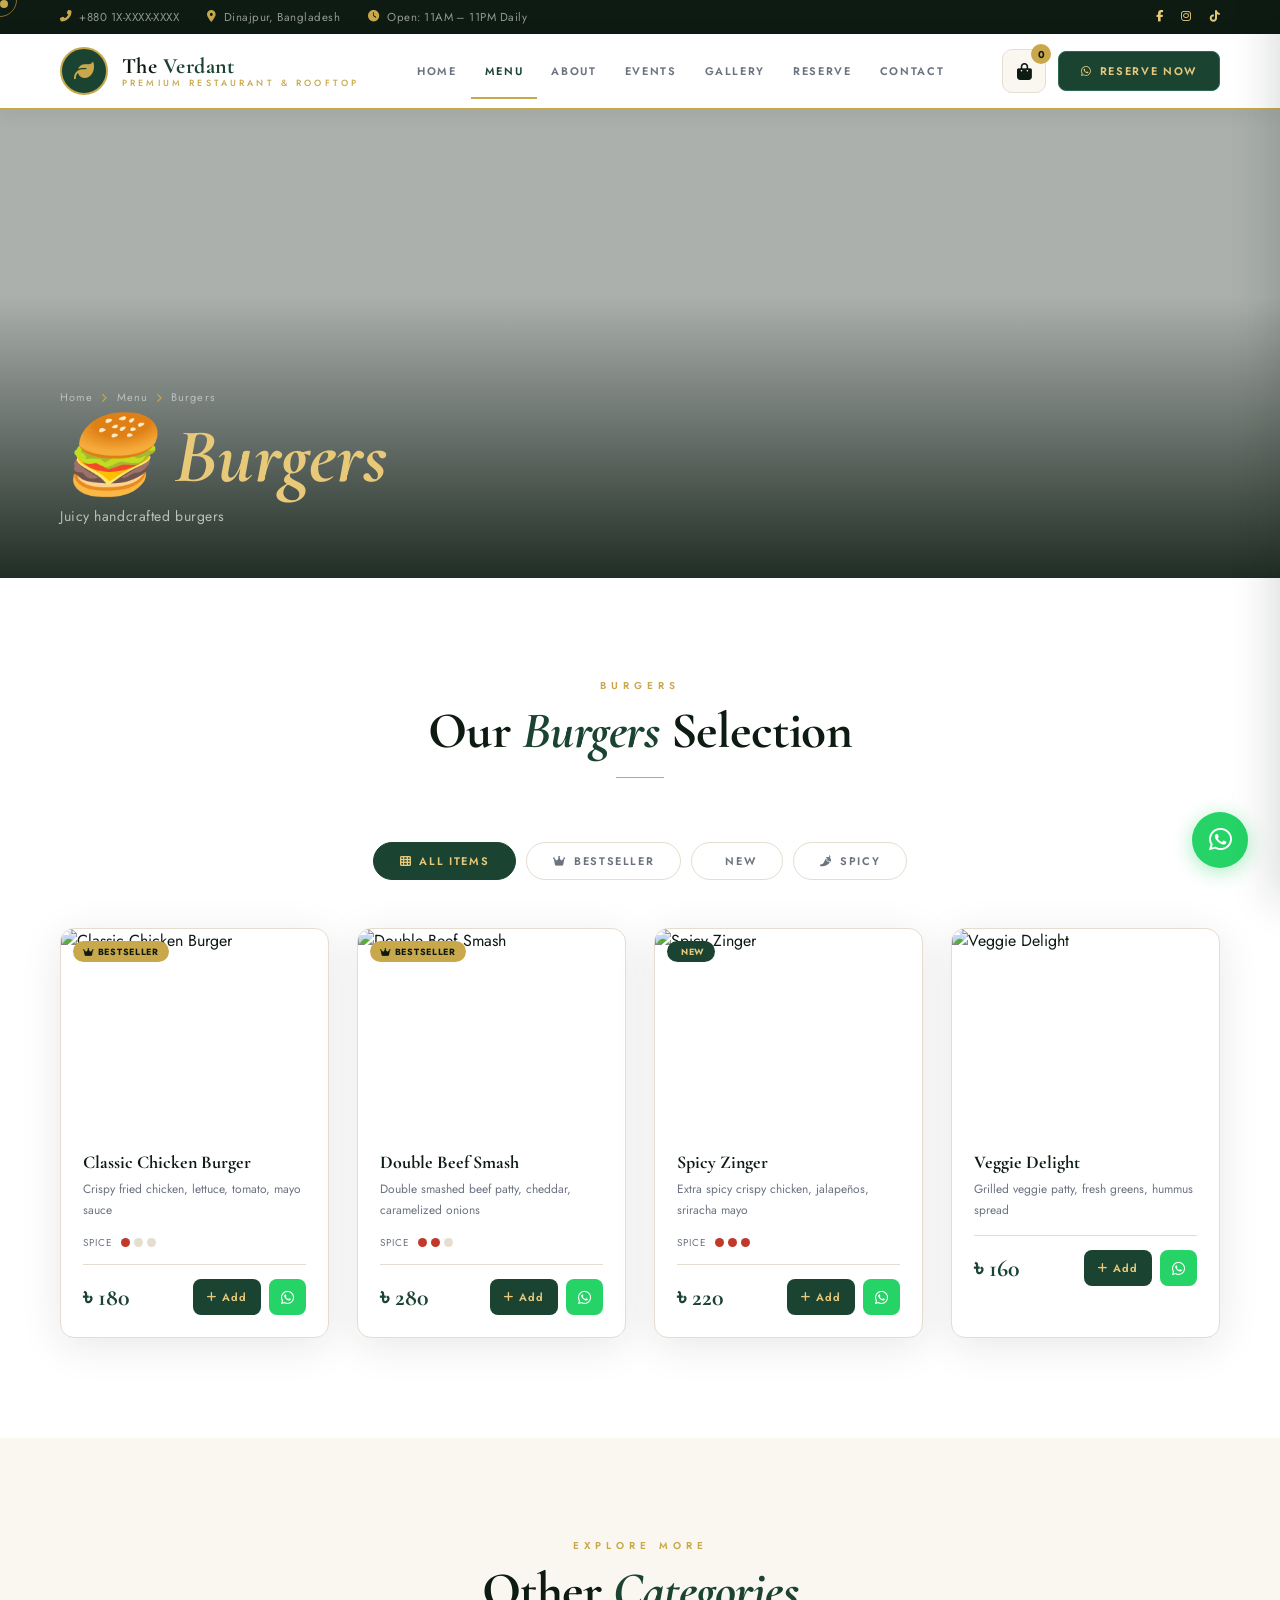
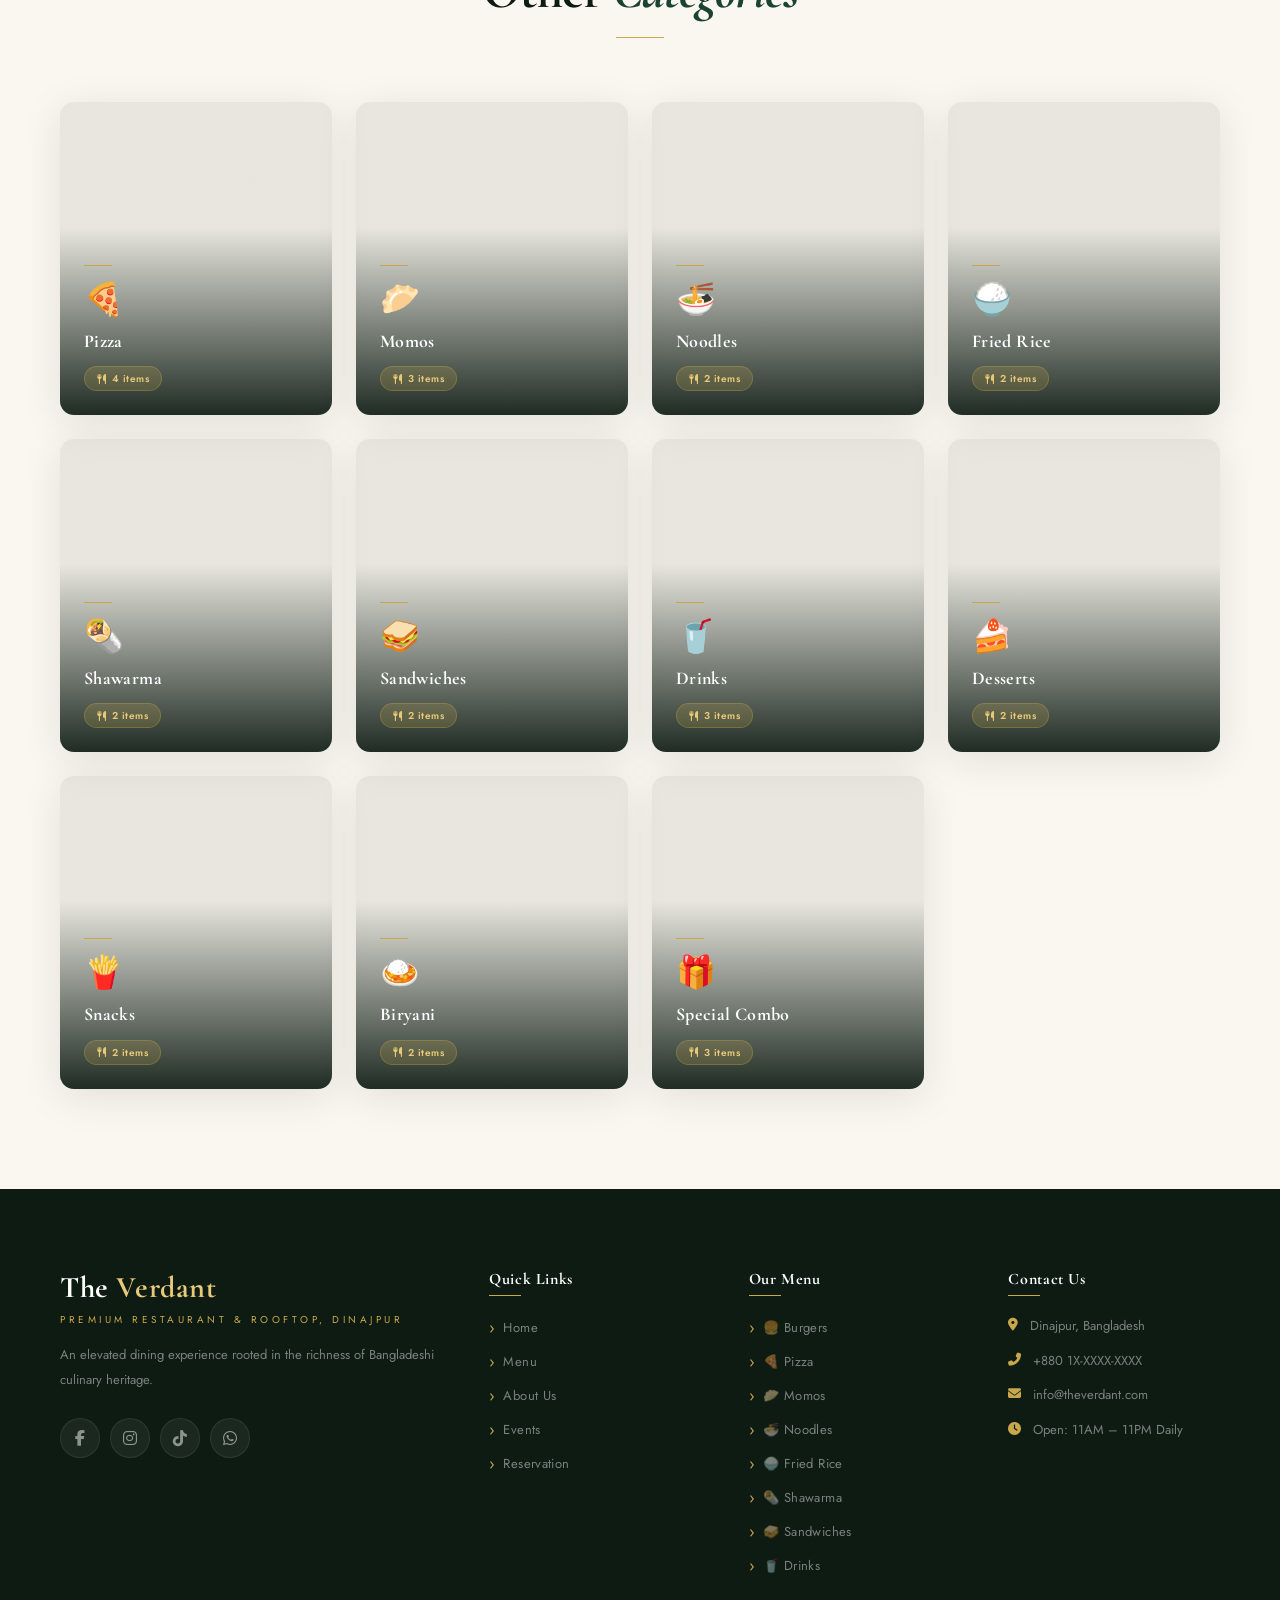
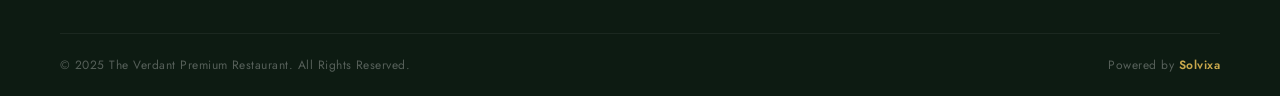
==== category.html @ 9c955025 "my first commit" ====
<!DOCTYPE html>
<html lang="en">
<head>
<meta charset="UTF-8">
<meta name="viewport" content="width=device-width, initial-scale=1.0">
<title>Menu — The Verdant</title>
<link href="https://fonts.googleapis.com/css2?family=Cormorant+Garamond:ital,wght@0,400;0,600;0,700;1,400;1,600;1,700&family=Playfair+Display:ital,wght@0,700;1,700&family=Jost:wght@300;400;500;600;700&display=swap" rel="stylesheet">
<link rel="stylesheet" href="https://cdnjs.cloudflare.com/ajax/libs/font-awesome/6.5.0/css/all.min.css">
<link rel="stylesheet" href="style.css">
<style>
/* ===== CATEGORY PAGE EXTRA STYLES ===== */
.cat-hero{position:relative;height:52vh;min-height:340px;display:flex;align-items:flex-end;padding-bottom:52px;background:url('https://images.unsplash.com/photo-1414235077428-338989a2e8c0?w=1800&q=80') center/cover;}
.cat-hero-overlay{position:absolute;inset:0;background:linear-gradient(to top,rgba(13,27,18,0.92) 0%,rgba(13,27,18,0.35) 60%);}
.cat-hero-content{position:relative;z-index:2;padding:0 60px;}
.breadcrumb{font-size:11px;color:rgba(255,255,255,0.5);margin-bottom:14px;display:flex;align-items:center;gap:8px;letter-spacing:0.1em;}
.breadcrumb a{color:rgba(255,255,255,0.5);text-decoration:none;transition:color .3s;}
.breadcrumb a:hover{color:var(--gold-light);}
.breadcrumb i{font-size:9px;color:var(--gold);}
.cat-hero-title{font-family:var(--font-head);font-size:clamp(38px,6vw,80px);font-weight:700;color:white;line-height:1;margin-bottom:10px;}
.cat-hero-title span{color:var(--gold-light);font-style:italic;}
.cat-hero-desc{font-size:14px;color:rgba(255,255,255,0.65);letter-spacing:0.04em;}

/* Filter bar */
.filter-bar{display:flex;justify-content:center;gap:10px;margin-bottom:48px;flex-wrap:wrap;}
.filter-btn{padding:10px 26px;border:1.5px solid var(--border);background:white;color:var(--gray);font-size:11px;font-weight:600;letter-spacing:0.15em;text-transform:uppercase;border-radius:30px;transition:all .3s;font-family:var(--font-body);display:flex;align-items:center;gap:7px;}
.filter-btn:hover,.filter-btn.active{background:var(--green);color:var(--gold-light);border-color:var(--green);}

/* Items grid */
.items-grid{display:grid;grid-template-columns:repeat(4,1fr);gap:28px;}
.item-card{background:white;border-radius:var(--radius);overflow:hidden;box-shadow:var(--shadow);transition:all .4s;position:relative;border:1px solid var(--border);}
.item-card:hover{transform:translateY(-8px);box-shadow:var(--shadow-hover);}
.item-img-wrap{position:relative;overflow:hidden;aspect-ratio:4/3;}
.item-img-wrap img{width:100%;height:100%;object-fit:cover;transition:transform .6s;}
.item-card:hover .item-img-wrap img{transform:scale(1.07);}
.item-badges{position:absolute;top:12px;left:12px;display:flex;flex-direction:column;gap:5px;}
.badge-bestseller{display:inline-flex;align-items:center;gap:4px;background:var(--gold);color:var(--dark);font-size:9px;font-weight:700;padding:4px 10px;border-radius:20px;text-transform:uppercase;letter-spacing:0.08em;}
.badge-new{display:inline-flex;align-items:center;gap:4px;background:var(--green);color:var(--gold-light);font-size:9px;font-weight:700;padding:4px 10px;border-radius:20px;text-transform:uppercase;letter-spacing:0.08em;}
.item-body{padding:22px;}
.item-name{font-family:var(--font-head);font-size:18px;font-weight:700;color:var(--dark);margin-bottom:6px;line-height:1.2;}
.item-desc{font-size:12px;color:var(--gray);line-height:1.75;margin-bottom:14px;}
.spicy-bar{display:flex;align-items:center;gap:8px;margin-bottom:14px;}
.spicy-label{font-size:10px;color:var(--gray);text-transform:uppercase;letter-spacing:0.1em;}
.spicy-dots{display:flex;gap:4px;}
.spicy-dot{width:9px;height:9px;border-radius:50%;background:var(--border);}
.spicy-dot.hot{background:#C0392B;}
.item-footer{display:flex;align-items:center;justify-content:space-between;padding-top:14px;border-top:1px solid var(--border);}
.item-price{font-family:var(--font-head);font-size:24px;font-weight:700;color:var(--green);}
.item-actions{display:flex;gap:8px;}
.btn-add-cart{background:var(--green);color:var(--gold-light);border:none;padding:10px 14px;font-size:11px;font-weight:600;border-radius:8px;cursor:pointer;display:flex;align-items:center;gap:5px;transition:all .3s;font-family:var(--font-body);letter-spacing:0.08em;}
.btn-add-cart:hover{background:var(--green-mid);}
.btn-order{display:inline-flex;align-items:center;justify-content:center;background:#25D366;color:white;padding:10px 12px;font-size:15px;border-radius:8px;text-decoration:none;transition:all .3s;border:none;}
.btn-order:hover{background:#1ea952;}

/* Other cats section */
#otherCats{background:var(--cream);}
#otherCats .sec-title{color:var(--dark);}

@media(max-width:1200px){.items-grid{grid-template-columns:repeat(3,1fr);}}
@media(max-width:1024px){
  .items-grid{grid-template-columns:repeat(2,1fr);}
  .cat-hero-content{padding:0 24px;}
}
@media(max-width:640px){
  .items-grid{grid-template-columns:1fr 1fr;gap:14px;}
  .item-body{padding:14px;}
  .item-name{font-size:15px;}
  .item-price{font-size:20px;}
  .cat-hero-content{padding:0 16px;}
}
@media(max-width:400px){
  .items-grid{grid-template-columns:1fr;}
}
</style>
</head>
<body>

<!-- CUSTOM CURSOR -->
<div class="cursor" id="cursor"></div>
<div class="cursor-ring" id="cursorRing"></div>

<!-- TOPBAR -->
<div class="topbar">
  <div class="topbar-left">
    <a href="tel:+8801830244478"><i class="fas fa-phone-alt"></i> +880 1X-XXXX-XXXX</a>
    <a href="#"><i class="fas fa-map-marker-alt"></i> Dinajpur, Bangladesh</a>
    <a href="#"><i class="fas fa-clock"></i> Open: 11AM – 11PM Daily</a>
  </div>
  <div class="topbar-right">
    <a href="#"><i class="fab fa-facebook-f"></i></a>
    <a href="#"><i class="fab fa-instagram"></i></a>
    <a href="#"><i class="fab fa-tiktok"></i></a>
  </div>
</div>

<!-- NAVBAR -->
<nav id="navbar">
  <a href="index.html" class="nav-logo">
    <div class="logo-icon"><i class="fas fa-leaf"></i></div>
    <div class="logo-text">The<span> Verdant</span><small>Premium Restaurant & Rooftop</small></div>
  </a>
  <ul class="nav-links" id="navLinks">
    <li><a href="index.html">Home</a></li>
    <li><a href="index.html#categories" class="active">Menu</a></li>
    <li><a href="index.html#about">About</a></li>
    <li><a href="index.html#events">Events</a></li>
    <li><a href="index.html#gallery">Gallery</a></li>
    <li><a href="index.html#reservation">Reserve</a></li>
    <li><a href="index.html#footer">Contact</a></li>
  </ul>
  <div class="nav-right">
    <button class="cart-btn" onclick="toggleCart()">
      <i class="fas fa-shopping-bag"></i>
      <span class="cart-count" id="cartCount">0</span>
    </button>
    <a href="https://wa.me/8801830244478" class="nav-order-btn" target="_blank"><i class="fab fa-whatsapp"></i> Reserve Now</a>
  </div>
  <div class="hamburger" id="hamburger" onclick="toggleMenu()">
    <span></span><span></span><span></span>
  </div>
</nav>

<!-- CART SIDEBAR -->
<div class="cart-overlay" id="cartOverlay" onclick="toggleCart()"></div>
<div class="cart-sidebar" id="cartSidebar">
  <div class="cart-header">
    <h3><i class="fas fa-shopping-bag"></i> Your Order</h3>
    <button onclick="toggleCart()"><i class="fas fa-times"></i></button>
  </div>
  <div class="cart-items" id="cartItems">
    <div class="cart-empty"><i class="fas fa-leaf"></i><p>Your cart is empty</p></div>
  </div>
  <div class="cart-footer" id="cartFooter" style="display:none;">
    <div class="cart-total">
      <span>Total:</span>
      <strong id="cartTotal">৳ 0</strong>
    </div>
    <button class="btn-whatsapp-order" onclick="sendCartToWhatsApp()">
      <i class="fab fa-whatsapp"></i> Send Order to WhatsApp
    </button>
    <button class="btn-clear-cart" onclick="clearCart()">Clear Cart</button>
  </div>
</div>

<!-- CATEGORY HERO -->
<div class="cat-hero" id="catHero">
  <div class="cat-hero-overlay"></div>
  <div class="cat-hero-content">
    <div class="breadcrumb">
      <a href="index.html">Home</a>
      <i class="fas fa-chevron-right"></i>
      <a href="index.html#categories">Menu</a>
      <i class="fas fa-chevron-right"></i>
      <span id="catBreadcrumb">Category</span>
    </div>
    <h1 id="catHeroTitle" class="cat-hero-title">Our <span>Menu</span></h1>
    <p id="catHeroDesc" class="cat-hero-desc">Crafted with care, served with elegance</p>
  </div>
</div>

<!-- ITEMS SECTION -->
<section id="itemsSection" style="background:var(--white);">
  <div class="sec-header reveal">
    <span class="sec-label" id="itemsLabel">Menu</span>
    <h2 class="sec-title" id="itemsTitle">Choose Your <span>Favourite</span></h2>
    <div class="gold-line-center"></div>
  </div>
  <div class="filter-bar reveal">
    <button class="filter-btn active" onclick="filterItems(this,'all')"><i class="fas fa-th"></i> All Items</button>
    <button class="filter-btn" onclick="filterItems(this,'bestseller')"><i class="fas fa-crown"></i> Bestseller</button>
    <button class="filter-btn" onclick="filterItems(this,'new')"><i class="fas fa-sparkles"></i> New</button>
    <button class="filter-btn" onclick="filterItems(this,'spicy')"><i class="fas fa-pepper-hot"></i> Spicy</button>
  </div>
  <div class="items-grid" id="itemsGrid"></div>
</section>

<!-- OTHER CATEGORIES -->
<section id="otherCats">
  <div class="sec-header reveal">
    <span class="sec-label">Explore More</span>
    <h2 class="sec-title">Other <span>Categories</span></h2>
    <div class="gold-line-center"></div>
  </div>
  <div class="categories-grid" id="otherCatsGrid"></div>
</section>

<!-- FOOTER -->
<footer id="footer">
  <div class="footer-grid">
    <div class="footer-brand">
      <div class="footer-logo">The <span>Verdant</span></div>
      <span class="footer-tagline">Premium Restaurant & Rooftop, Dinajpur</span>
      <p>An elevated dining experience rooted in the richness of Bangladeshi culinary heritage.</p>
      <div class="footer-socials">
        <a href="#"><i class="fab fa-facebook-f"></i></a>
        <a href="#"><i class="fab fa-instagram"></i></a>
        <a href="#"><i class="fab fa-tiktok"></i></a>
        <a href="https://wa.me/8801830244478" target="_blank"><i class="fab fa-whatsapp"></i></a>
      </div>
    </div>
    <div>
      <h4 class="footer-col-title">Quick Links</h4>
      <div class="footer-col-line"></div>
      <ul class="footer-links">
        <li><a href="index.html">Home</a></li>
        <li><a href="index.html#categories">Menu</a></li>
        <li><a href="index.html#about">About Us</a></li>
        <li><a href="index.html#events">Events</a></li>
        <li><a href="index.html#reservation">Reservation</a></li>
      </ul>
    </div>
    <div>
      <h4 class="footer-col-title">Our Menu</h4>
      <div class="footer-col-line"></div>
      <ul class="footer-links" id="footerMenuLinks"></ul>
    </div>
    <div>
      <h4 class="footer-col-title">Contact Us</h4>
      <div class="footer-col-line"></div>
      <ul class="footer-contact">
        <li><i class="fas fa-map-marker-alt"></i> Dinajpur, Bangladesh</li>
        <li><i class="fas fa-phone-alt"></i> +880 1X-XXXX-XXXX</li>
        <li><i class="fas fa-envelope"></i> info@theverdant.com</li>
        <li><i class="fas fa-clock"></i> Open: 11AM – 11PM Daily</li>
      </ul>
    </div>
  </div>
  <div class="footer-bottom">
    <p>© 2025 The Verdant Premium Restaurant. All Rights Reserved.</p>
    <p>Powered by <span>Solvixa</span></p>
  </div>
</footer>

<a href="https://wa.me/8801830244478" class="whatsapp-float" target="_blank"><i class="fab fa-whatsapp"></i></a>

<script src="data.js"></script>
<script>
// ============================================================
// CART (inline — same as main script)
// ============================================================
const WHATSAPP = typeof WHATSAPP_NUMBER !== 'undefined' ? WHATSAPP_NUMBER : "8801830244478";
let cart = [];

function addToCart(item){
  const existing=cart.find(c=>c.name===item.name);
  if(existing){existing.qty++;}else{cart.push({...item,qty:1});}
  updateCart();
  document.getElementById('cartSidebar').classList.add('open');
  document.getElementById('cartOverlay').classList.add('open');
}
function updateCart(){
  const count=cart.reduce((s,i)=>s+i.qty,0);
  document.getElementById('cartCount').textContent=count;
  const itemsEl=document.getElementById('cartItems');
  const footerEl=document.getElementById('cartFooter');
  if(cart.length===0){
    itemsEl.innerHTML='<div class="cart-empty"><i class="fas fa-leaf"></i><p>Your cart is empty</p></div>';
    footerEl.style.display='none';return;
  }
  footerEl.style.display='block';
  itemsEl.innerHTML=cart.map((item,idx)=>`
    <div class="cart-item-row">
      <img class="cart-item-img" src="${item.img}" alt="${item.name}">
      <div class="cart-item-info">
        <div class="cart-item-name">${item.name}</div>
        <div class="cart-item-price">${item.price}</div>
        <div class="cart-item-qty">
          <button class="qty-btn" onclick="changeQty(${idx},-1)">−</button>
          <span class="qty-num">${item.qty}</span>
          <button class="qty-btn" onclick="changeQty(${idx},1)">+</button>
        </div>
      </div>
      <button class="cart-item-remove" onclick="removeFromCart(${idx})"><i class="fas fa-trash"></i></button>
    </div>`).join('');
  const total=cart.reduce((sum,item)=>{
    const price=parseInt(item.price.replace(/[^\d]/g,''));
    return sum+price*item.qty;},0);
  document.getElementById('cartTotal').textContent=`৳ ${total.toLocaleString()}`;
}
function changeQty(idx,dir){cart[idx].qty+=dir;if(cart[idx].qty<=0)cart.splice(idx,1);updateCart();}
function removeFromCart(idx){cart.splice(idx,1);updateCart();}
function clearCart(){cart=[];updateCart();}
function toggleCart(){
  document.getElementById('cartSidebar').classList.toggle('open');
  document.getElementById('cartOverlay').classList.toggle('open');
}
function sendCartToWhatsApp(){
  if(cart.length===0)return;
  let msg="Hi! I'd like to place an order:%0A%0A";
  cart.forEach(item=>{msg+=`▸ ${item.name} x${item.qty} — ${item.price}%0A`;});
  const total=cart.reduce((sum,item)=>{const price=parseInt(item.price.replace(/[^\d]/g,''));return sum+price*item.qty;},0);
  msg+=`%0A*Total: ৳ ${total.toLocaleString()}*%0A%0APlease confirm my order. Thank you!`;
  window.open(`https://wa.me/${WHATSAPP}?text=${msg}`,'_blank');
}

// ============================================================
// RENDER ITEMS
// ============================================================
function renderItems(items){
  const grid=document.getElementById('itemsGrid');
  if(!grid)return;
  grid.innerHTML=items.map(item=>`
    <div class="item-card reveal"
      data-bestseller="${item.bestseller}"
      data-new="${item.isNew}"
      data-spicy="${item.spicyLevel>0}">
      <div class="item-img-wrap">
        <img src="${item.img}" alt="${item.name}" loading="lazy">
        <div class="item-badges">
          ${item.bestseller?'<span class="badge-bestseller"><i class="fas fa-crown"></i> Bestseller</span>':''}
          ${item.isNew?'<span class="badge-new"><i class="fas fa-sparkles"></i> New</span>':''}
        </div>
      </div>
      <div class="item-body">
        <div class="item-name">${item.name}</div>
        <div class="item-desc">${item.desc}</div>
        ${item.spicyLevel>0?`
        <div class="spicy-bar">
          <span class="spicy-label">Spice</span>
          <div class="spicy-dots">
            ${[1,2,3].map(n=>`<div class="spicy-dot${n<=item.spicyLevel?' hot':''}"></div>`).join('')}
          </div>
        </div>`:''}
        <div class="item-footer">
          <div class="item-price">${item.price}</div>
          <div class="item-actions">
            <button class="btn-add-cart" onclick='addToCart(${JSON.stringify({name:item.name,price:item.price,img:item.img})})'>
              <i class="fas fa-plus"></i> Add
            </button>
            <a href="https://wa.me/${WHATSAPP}?text=Hi! I'd like to order: ${encodeURIComponent(item.name)} — ${item.price}" target="_blank" class="btn-order">
              <i class="fab fa-whatsapp"></i>
            </a>
          </div>
        </div>
      </div>
    </div>`).join('');
  grid.querySelectorAll('.reveal').forEach(el=>revealObs.observe(el));
}

// ============================================================
// FILTER
// ============================================================
function filterItems(btn,type){
  document.querySelectorAll('.filter-btn').forEach(b=>b.classList.remove('active'));
  btn.classList.add('active');
  const cards=document.querySelectorAll('.item-card');
  cards.forEach(card=>{
    let show=true;
    if(type==='bestseller') show=card.dataset.bestseller==='true';
    else if(type==='new') show=card.dataset.new==='true';
    else if(type==='spicy') show=card.dataset.spicy==='true';
    card.style.display=show?'':'none';
  });
}

// ============================================================
// OTHER CATEGORIES
// ============================================================
function renderOtherCats(excludeId){
  const grid=document.getElementById('otherCatsGrid');
  if(!grid)return;
  const filtered=categories.filter(c=>c.id!==excludeId);
  grid.innerHTML=filtered.map(cat=>`
    <a href="category.html?cat=${cat.id}" class="cat-card reveal">
      <div class="cat-card-bg" style="background-image:url('${cat.bgImg}')"></div>
      <div class="cat-card-overlay"></div>
      <div class="cat-card-content">
        <span class="cat-emoji">${cat.emoji}</span>
        <div class="cat-name">${cat.name}</div>
        <div class="cat-desc">${cat.description}</div>
        <div class="cat-count"><i class="fas fa-utensils"></i> ${cat.items.length} items</div>
      </div>
    </a>`).join('');
  grid.querySelectorAll('.reveal').forEach(el=>revealObs.observe(el));
}

// ============================================================
// FOOTER LINKS
// ============================================================
function renderFooterLinks(){
  const el=document.getElementById('footerMenuLinks');
  if(!el)return;
  el.innerHTML=categories.slice(0,8).map(cat=>`<li><a href="category.html?cat=${cat.id}">${cat.emoji} ${cat.name}</a></li>`).join('');
}

// ============================================================
// SCROLL REVEAL
// ============================================================
const revealObs=new IntersectionObserver(entries=>{
  entries.forEach(e=>{if(e.isIntersecting)e.target.classList.add('visible');});
},{threshold:0.1});
document.querySelectorAll('.reveal').forEach(el=>revealObs.observe(el));

// ============================================================
// CUSTOM CURSOR
// ============================================================
const cursor=document.getElementById('cursor');
const ring=document.getElementById('cursorRing');
let mx=0,my=0,rx=0,ry=0;
document.addEventListener('mousemove',e=>{
  mx=e.clientX;my=e.clientY;
  if(cursor){cursor.style.left=mx-4+'px';cursor.style.top=my-4+'px';}
});
document.addEventListener('mouseover',e=>{
  const el=e.target.closest('a,button,input,select,[onclick]');
  if(el){
    if(cursor)cursor.style.transform='scale(2.2)';
    if(ring){ring.style.transform='scale(1.5)';ring.style.borderColor='rgba(201,168,76,0.9)';}
  }
});
document.addEventListener('mouseout',e=>{
  const el=e.target.closest('a,button,input,select,[onclick]');
  if(el){
    if(cursor)cursor.style.transform='scale(1)';
    if(ring){ring.style.transform='scale(1)';ring.style.borderColor='rgba(201,168,76,0.6)';}
  }
});
function animRing(){
  rx+=(mx-rx)*0.12;ry+=(my-ry)*0.12;
  if(ring){ring.style.left=rx-17+'px';ring.style.top=ry-17+'px';}
  requestAnimationFrame(animRing);
}
animRing();

// ============================================================
// NAVBAR
// ============================================================
window.addEventListener('scroll',()=>{
  const nav=document.getElementById('navbar');
  if(nav)nav.style.boxShadow=window.scrollY>60?'0 4px 30px rgba(13,27,18,0.15)':'0 2px 20px rgba(13,27,18,0.07)';
});
function toggleMenu(){document.getElementById('navLinks').classList.toggle('open');}

// ============================================================
// INIT
// ============================================================
document.addEventListener('DOMContentLoaded',()=>{
  const params=new URLSearchParams(window.location.search);
  const catId=params.get('cat')||'burger';
  const cat=categories.find(c=>c.id===catId)||categories[0];

  document.title=`${cat.name} — The Verdant`;
  const hero=document.getElementById('catHero');
  if(hero) hero.style.backgroundImage=`url('${cat.bgImg}')`;
  const titleEl=document.getElementById('catHeroTitle');
  if(titleEl) titleEl.innerHTML=`<span>${cat.emoji}</span> <span>${cat.name}</span>`;
  const descEl=document.getElementById('catHeroDesc');
  if(descEl) descEl.textContent=cat.description;
  const breadEl=document.getElementById('catBreadcrumb');
  if(breadEl) breadEl.textContent=cat.name;
  const labelEl=document.getElementById('itemsLabel');
  if(labelEl) labelEl.textContent=cat.name;
  const itemsTitleEl=document.getElementById('itemsTitle');
  if(itemsTitleEl) itemsTitleEl.innerHTML=`Our <span>${cat.name}</span> Selection`;

  renderItems(cat.items);
  renderOtherCats(catId);
  renderFooterLinks();
  updateCart();
});
</script>
</body>
</html>
---- style.css ----
/* ============================================================
   THE VERDANT — PREMIUM RESTAURANT STYLESHEET
   Deep Green & Cream Elegant Theme
   ============================================================ */
:root{
  --green:#1B4332;
  --green-mid:#2D6A4F;
  --green-light:#52B788;
  --gold:#C9A84C;
  --gold-light:#E8C97A;
  --cream:#FAF7F0;
  --cream2:#F2EDE3;
  --dark:#0D1B12;
  --gray:#6B7280;
  --gray-light:#9CA3AF;
  --white:#FFFFFF;
  --border:#E5DDD0;
  --shadow:0 8px 40px rgba(13,27,18,0.10);
  --shadow-hover:0 24px 60px rgba(13,27,18,0.18);
  --radius:14px;
  --font-hand:'Playfair Display',serif;
  --font-head:'Cormorant Garamond',serif;
  --font-body:'Jost',sans-serif;
}
*{margin:0;padding:0;box-sizing:border-box;}
html{scroll-behavior:smooth;}
body{font-family:var(--font-body);color:var(--dark);background:var(--white);overflow-x:hidden;cursor:none;}
*,*::before,*::after{cursor:none !important;}
::-webkit-scrollbar{width:4px;}
::-webkit-scrollbar-thumb{background:var(--green-mid);border-radius:2px;}

/* ===== CURSOR ===== */
.cursor{width:8px;height:8px;background:var(--gold);border-radius:50%;position:fixed;pointer-events:none;z-index:99999;transition:transform .1s;}
.cursor-ring{width:34px;height:34px;border:1.5px solid rgba(201,168,76,0.6);border-radius:50%;position:fixed;pointer-events:none;z-index:99998;transition:all .15s ease;}

/* ===== TOPBAR ===== */
.topbar{background:var(--dark);padding:9px 60px;display:flex;justify-content:space-between;align-items:center;}
.topbar-left{display:flex;gap:28px;}
.topbar-left a,.topbar-right a{color:rgba(255,255,255,0.55);font-size:11.5px;text-decoration:none;display:flex;align-items:center;gap:7px;transition:color .3s;letter-spacing:0.04em;}
.topbar-left a:hover,.topbar-right a:hover{color:var(--gold-light);}
.topbar-left a i{color:var(--gold);}
.topbar-right{display:flex;gap:18px;align-items:center;}
.topbar-right a i{color:var(--gold-light);}

/* ===== NAVBAR ===== */
nav{background:var(--white);padding:0 60px;display:flex;align-items:center;justify-content:space-between;position:sticky;top:0;z-index:1000;box-shadow:0 2px 20px rgba(13,27,18,0.07);border-bottom:2px solid var(--gold);transition:all .3s;}
.nav-logo{display:flex;align-items:center;gap:14px;text-decoration:none;padding:13px 0;}
.logo-icon{width:48px;height:48px;background:var(--green);border-radius:50%;display:flex;align-items:center;justify-content:center;border:2px solid var(--gold);}
.logo-icon i{color:var(--gold);font-size:20px;}
.logo-text{font-family:var(--font-head);font-size:22px;font-weight:700;line-height:1.1;color:var(--dark);letter-spacing:0.02em;}
.logo-text span{color:var(--green);}
.logo-text small{display:block;font-size:9px;letter-spacing:0.35em;color:var(--gold);font-family:var(--font-body);font-weight:500;text-transform:uppercase;}
.nav-links{display:flex;list-style:none;}
.nav-links a{display:block;padding:20px 14px;font-size:11px;font-weight:600;letter-spacing:0.15em;text-transform:uppercase;color:var(--gray);text-decoration:none;transition:color .3s;position:relative;}
.nav-links a::after{content:'';position:absolute;bottom:0;left:50%;right:50%;height:2px;background:var(--gold);transition:all .3s;}
.nav-links a:hover,.nav-links a.active{color:var(--green);}
.nav-links a:hover::after,.nav-links a.active::after{left:0;right:0;}
.nav-right{display:flex;align-items:center;gap:12px;}
.cart-btn{position:relative;background:var(--cream);border:1px solid var(--border);width:44px;height:44px;border-radius:10px;font-size:17px;color:var(--dark);cursor:pointer;transition:all .3s;display:flex;align-items:center;justify-content:center;}
.cart-btn:hover{background:var(--green);color:var(--gold);}
.cart-count{position:absolute;top:-6px;right:-6px;background:var(--gold);color:var(--dark);font-size:10px;font-weight:700;width:20px;height:20px;border-radius:50%;display:flex;align-items:center;justify-content:center;font-family:var(--font-body);}
.nav-order-btn{background:var(--green);color:var(--gold-light);padding:11px 22px;font-size:11px;font-weight:600;letter-spacing:0.15em;text-transform:uppercase;text-decoration:none;border-radius:8px;display:flex;align-items:center;gap:7px;transition:all .3s;white-space:nowrap;border:1px solid var(--green-mid);}
.nav-order-btn:hover{background:var(--green-mid);transform:translateY(-2px);}
.hamburger{display:none;flex-direction:column;gap:5px;cursor:pointer;padding:10px;}
.hamburger span{width:24px;height:2px;background:var(--dark);border-radius:2px;transition:all .3s;}

/* ===== CART SIDEBAR ===== */
.cart-overlay{position:fixed;inset:0;background:rgba(13,27,18,0.55);z-index:2000;opacity:0;pointer-events:none;transition:opacity .3s;backdrop-filter:blur(4px);}
.cart-overlay.open{opacity:1;pointer-events:all;}
.cart-sidebar{position:fixed;top:0;right:-420px;width:420px;height:100vh;background:white;z-index:2001;box-shadow:-8px 0 40px rgba(13,27,18,0.15);transition:right .4s ease;display:flex;flex-direction:column;}
.cart-sidebar.open{right:0;}
.cart-header{padding:24px;border-bottom:1px solid var(--border);display:flex;justify-content:space-between;align-items:center;background:var(--green);}
.cart-header h3{font-family:var(--font-head);font-size:20px;font-weight:700;color:var(--gold-light);display:flex;align-items:center;gap:10px;letter-spacing:0.05em;}
.cart-header h3 i{color:var(--gold);}
.cart-header button{background:rgba(255,255,255,0.12);border:none;width:36px;height:36px;border-radius:8px;font-size:16px;cursor:pointer;transition:all .3s;color:white;}
.cart-header button:hover{background:var(--gold);color:var(--dark);}
.cart-items{flex:1;overflow-y:auto;padding:16px;}
.cart-empty{text-align:center;padding:60px 20px;color:var(--gray);}
.cart-empty i{font-size:48px;color:var(--border);display:block;margin-bottom:12px;}
.cart-item-row{display:flex;align-items:center;gap:12px;padding:14px 0;border-bottom:1px solid var(--border);}
.cart-item-img{width:56px;height:56px;object-fit:cover;border-radius:10px;flex-shrink:0;}
.cart-item-info{flex:1;}
.cart-item-name{font-family:var(--font-head);font-size:14px;font-weight:700;color:var(--dark);}
.cart-item-price{font-size:13px;color:var(--green);font-weight:700;margin-top:4px;}
.cart-item-qty{display:flex;align-items:center;gap:8px;margin-top:6px;}
.qty-btn{width:26px;height:26px;border:1px solid var(--border);background:white;border-radius:6px;font-size:14px;cursor:pointer;transition:all .3s;display:flex;align-items:center;justify-content:center;}
.qty-btn:hover{background:var(--green);color:white;border-color:var(--green);}
.qty-num{font-size:14px;font-weight:700;color:var(--dark);min-width:20px;text-align:center;}
.cart-item-remove{background:none;border:none;color:#ccc;font-size:16px;cursor:pointer;transition:color .3s;padding:4px;}
.cart-item-remove:hover{color:var(--green);}
.cart-footer{padding:20px;border-top:1px solid var(--border);}
.cart-total{display:flex;justify-content:space-between;align-items:center;margin-bottom:14px;font-size:16px;}
.cart-total strong{font-family:var(--font-head);font-size:22px;color:var(--green);}
.btn-whatsapp-order{width:100%;background:#25D366;color:white;border:none;padding:15px;font-size:13px;font-weight:600;letter-spacing:0.1em;text-transform:uppercase;border-radius:10px;cursor:pointer;display:flex;align-items:center;justify-content:center;gap:8px;transition:all .3s;margin-bottom:8px;font-family:var(--font-body);}
.btn-whatsapp-order:hover{background:#1ea952;}
.btn-clear-cart{width:100%;background:var(--cream);color:var(--gray);border:1px solid var(--border);padding:11px;font-size:12px;font-weight:600;border-radius:10px;cursor:pointer;transition:all .3s;font-family:var(--font-body);}
.btn-clear-cart:hover{background:var(--border);}

/* ===== HERO ===== */
#hero{position:relative;height:93vh;overflow:hidden;}
.hero-slides{position:absolute;inset:0;}
.hero-slide{position:absolute;inset:0;background-size:cover;background-position:center;opacity:0;transition:opacity 1.1s ease;display:flex;align-items:center;}
.hero-slide.active{opacity:1;}
.hero-overlay{position:absolute;inset:0;background:linear-gradient(105deg,rgba(13,27,18,0.88) 40%,rgba(13,27,18,0.25) 100%);}
.hero-content{position:relative;z-index:2;padding:0 80px;max-width:760px;animation:fadeUp .9s ease forwards;}
@keyframes fadeUp{from{opacity:0;transform:translateY(36px);}to{opacity:1;transform:translateY(0);}}
.hero-tag{display:inline-flex;align-items:center;gap:8px;background:transparent;border:1px solid var(--gold);color:var(--gold-light);font-size:10px;font-weight:600;letter-spacing:0.35em;text-transform:uppercase;padding:7px 20px;border-radius:30px;margin-bottom:22px;}
.hero-tag i{color:var(--gold);}
.hero-eyebrow{font-family:var(--font-head);font-size:clamp(13px,1.5vw,18px);color:var(--gold-light);letter-spacing:0.2em;text-transform:uppercase;margin-bottom:10px;font-style:italic;}
.hero-title{font-family:var(--font-head);font-size:clamp(46px,7vw,96px);font-weight:700;line-height:1;color:white;margin-bottom:20px;letter-spacing:-0.01em;}
.hero-title span{color:var(--gold-light);font-style:italic;}
.hero-divider{width:60px;height:1px;background:var(--gold);margin-bottom:20px;display:flex;align-items:center;gap:10px;}
.hero-divider::before,.hero-divider::after{content:'';flex:1;height:1px;background:var(--gold);}
.hero-divider-icon{color:var(--gold);font-size:12px;}
.hero-sub{font-size:15px;color:rgba(255,255,255,0.72);line-height:1.85;margin-bottom:38px;max-width:480px;letter-spacing:0.02em;}
.hero-btns{display:flex;gap:14px;flex-wrap:wrap;}
.btn-primary{display:inline-flex;align-items:center;gap:9px;background:var(--gold);color:var(--dark);padding:15px 34px;font-size:11px;font-weight:700;letter-spacing:0.2em;text-transform:uppercase;text-decoration:none;border-radius:6px;border:1.5px solid var(--gold);transition:all .3s;}
.btn-primary:hover{background:transparent;color:var(--gold-light);transform:translateY(-3px);}
.btn-ghost{display:inline-flex;align-items:center;gap:9px;background:transparent;color:white;padding:15px 34px;font-size:11px;font-weight:600;letter-spacing:0.2em;text-transform:uppercase;text-decoration:none;border-radius:6px;border:1px solid rgba(255,255,255,0.35);transition:all .3s;}
.btn-ghost:hover{border-color:var(--gold-light);color:var(--gold-light);}
.hero-dots{position:absolute;bottom:36px;left:80px;display:flex;gap:10px;z-index:10;}
.hero-dot{width:28px;height:3px;border-radius:2px;background:rgba(255,255,255,0.3);cursor:pointer;transition:all .3s;}
.hero-dot.active{background:var(--gold);width:48px;}
.hero-arrow{position:absolute;top:50%;transform:translateY(-50%);background:rgba(255,255,255,0.08);border:1px solid rgba(201,168,76,0.35);color:var(--gold-light);width:52px;height:52px;border-radius:50%;font-size:15px;cursor:pointer;z-index:10;transition:all .3s;backdrop-filter:blur(8px);}
.hero-arrow:hover{background:var(--gold);color:var(--dark);border-color:var(--gold);}
.hero-arrow.left{right:96px;bottom:24px;top:auto;transform:none;}
.hero-arrow.right{right:36px;bottom:24px;top:auto;transform:none;}
.hero-scroll-hint{position:absolute;right:60px;top:50%;transform:translateY(-50%);display:flex;flex-direction:column;align-items:center;gap:10px;z-index:10;}
.hero-scroll-hint span{font-size:9px;letter-spacing:0.4em;text-transform:uppercase;color:rgba(255,255,255,0.4);writing-mode:vertical-rl;}
.scroll-line{width:1px;height:60px;background:linear-gradient(to bottom,rgba(201,168,76,0.6),transparent);animation:scrollAnim 1.6s ease-in-out infinite;}
@keyframes scrollAnim{0%,100%{transform:scaleY(1);opacity:1;}50%{transform:scaleY(0.4);opacity:0.3;}}

/* ===== FEATURES BAR ===== */
.features-bar{background:var(--green);padding:0 60px;display:grid;grid-template-columns:repeat(4,1fr);}
.feature-item{display:flex;align-items:center;gap:18px;padding:26px 0;border-right:1px solid rgba(255,255,255,0.1);}
.feature-item:last-child{border-right:none;}
.feature-icon{width:50px;height:50px;border:1px solid rgba(201,168,76,0.4);border-radius:50%;display:flex;align-items:center;justify-content:center;flex-shrink:0;}
.feature-icon i{color:var(--gold-light);font-size:18px;}
.feature-item h4{font-family:var(--font-body);font-size:13px;color:white;font-weight:600;letter-spacing:0.08em;}
.feature-item p{font-size:11px;color:rgba(255,255,255,0.55);margin-top:2px;}

/* ===== SECTION COMMON ===== */
section{padding:100px 60px;}
.sec-header{text-align:center;margin-bottom:64px;}
.sec-eyebrow{font-family:var(--font-hand);font-size:16px;color:var(--green-light);letter-spacing:0.08em;font-style:italic;margin-bottom:8px;display:block;}
.sec-label{font-size:10px;letter-spacing:0.5em;text-transform:uppercase;color:var(--gold);font-weight:600;margin-bottom:10px;display:block;}
.sec-title{font-family:var(--font-head);font-size:clamp(28px,4vw,52px);font-weight:700;color:var(--dark);line-height:1.1;letter-spacing:-0.01em;}
.sec-title span{color:var(--green);font-style:italic;}
.gold-line-center{width:48px;height:1px;background:var(--gold);margin:18px auto 0;}
.sec-desc{font-size:15px;color:var(--gray);max-width:540px;margin:16px auto 0;line-height:1.8;}

/* ===== ABOUT ===== */
#about{padding:100px 60px;background:var(--cream);}
.about-grid{display:grid;grid-template-columns:1fr 1fr;gap:80px;align-items:center;}
.about-img-wrap{position:relative;}
.about-img-main{width:100%;height:500px;object-fit:cover;border-radius:var(--radius);}
.about-img-accent{position:absolute;bottom:-28px;right:-28px;width:200px;height:200px;object-fit:cover;border-radius:var(--radius);border:6px solid var(--white);box-shadow:var(--shadow);}
.about-badge{position:absolute;top:28px;left:-20px;background:var(--green);color:var(--gold-light);width:110px;height:110px;border-radius:50%;display:flex;flex-direction:column;align-items:center;justify-content:center;text-align:center;box-shadow:var(--shadow);border:3px solid var(--gold);}
.about-badge span{font-family:var(--font-head);font-size:30px;font-weight:700;line-height:1;color:var(--gold-light);}
.about-badge small{font-size:9px;letter-spacing:0.12em;text-transform:uppercase;color:rgba(255,255,255,0.7);}
.about-content{}
.sec-label-left{font-size:10px;letter-spacing:0.5em;text-transform:uppercase;color:var(--gold);font-weight:600;margin-bottom:10px;display:block;}
.about-title{font-family:var(--font-head);font-size:clamp(32px,3.5vw,48px);font-weight:700;color:var(--dark);line-height:1.1;margin-bottom:16px;}
.about-title span{color:var(--green);font-style:italic;}
.gold-line{width:48px;height:1px;background:var(--gold);margin-bottom:24px;}
.about-text{font-size:15px;color:var(--gray);line-height:1.95;margin-bottom:36px;}
.about-stats{display:flex;gap:36px;}
.stat{text-align:left;}
.stat-num{font-family:var(--font-head);font-size:40px;font-weight:700;color:var(--green);display:flex;align-items:baseline;gap:2px;line-height:1;}
.stat-num .counter{color:var(--green);}
.stat-num .suffix{font-size:28px;color:var(--gold);}
.stat small{display:block;font-size:10px;letter-spacing:0.2em;text-transform:uppercase;color:var(--gray);margin-top:6px;}

/* ===== CATEGORIES ===== */
.categories-grid{display:grid;grid-template-columns:repeat(4,1fr);gap:24px;}
.cat-card{position:relative;border-radius:var(--radius);overflow:hidden;box-shadow:var(--shadow);transition:all .4s;aspect-ratio:1/1.15;text-decoration:none;display:block;}
.cat-card:hover{transform:translateY(-10px);box-shadow:var(--shadow-hover);}
.cat-card-bg{position:absolute;inset:0;background-size:cover;background-position:center;transition:transform .7s;}
.cat-card:hover .cat-card-bg{transform:scale(1.08);}
.cat-card-overlay{position:absolute;inset:0;background:linear-gradient(to top,rgba(13,27,18,0.92) 0%,rgba(13,27,18,0.08) 60%);transition:background .3s;}
.cat-card:hover .cat-card-overlay{background:linear-gradient(to top,rgba(27,67,50,0.95) 0%,rgba(13,27,18,0.4) 60%);}
.cat-card-content{position:absolute;bottom:0;left:0;right:0;padding:24px;}
.cat-card-content::before{content:'';display:block;width:28px;height:1px;background:var(--gold);margin-bottom:10px;transition:width .3s;}
.cat-card:hover .cat-card-content::before{width:48px;}
.cat-emoji{font-size:32px;display:block;margin-bottom:8px;}
.cat-name{font-family:var(--font-head);font-size:18px;font-weight:700;color:white;margin-bottom:4px;letter-spacing:0.02em;}
.cat-desc{font-size:11px;color:rgba(255,255,255,0.65);margin-bottom:10px;max-height:0;overflow:hidden;transition:max-height .3s,opacity .3s;opacity:0;}
.cat-card:hover .cat-desc{max-height:40px;opacity:1;}
.cat-count{display:inline-flex;align-items:center;gap:5px;background:rgba(201,168,76,0.2);color:var(--gold-light);font-size:10px;font-weight:600;padding:4px 12px;border-radius:20px;border:1px solid rgba(201,168,76,0.3);letter-spacing:0.05em;}

/* ===== ROOFTOP SECTION ===== */
#rooftop{background:var(--dark);padding:0;overflow:hidden;position:relative;min-height:600px;display:flex;align-items:center;}
.rooftop-bg{position:absolute;inset:0;background-image:url('https://images.unsplash.com/photo-1414235077428-338989a2e8c0?w=1800&q=80');background-size:cover;background-position:center;opacity:0.3;}
.rooftop-overlay{position:absolute;inset:0;background:linear-gradient(135deg,rgba(13,27,18,0.97) 0%,rgba(27,67,50,0.85) 100%);}
.rooftop-inner{position:relative;z-index:2;padding:100px 60px;display:grid;grid-template-columns:1fr 1fr;gap:80px;align-items:center;width:100%;}
.rooftop-content .sec-label{text-align:left;}
.rooftop-title{font-family:var(--font-head);font-size:clamp(32px,4vw,52px);font-weight:700;color:white;line-height:1.1;margin:10px 0 18px;letter-spacing:-0.01em;}
.rooftop-title span{color:var(--gold-light);font-style:italic;}
.gold-line{width:48px;height:1px;background:var(--gold);margin-bottom:24px;}
.rooftop-text{font-size:15px;color:rgba(255,255,255,0.65);line-height:1.9;margin-bottom:36px;}
.rooftop-features{display:flex;flex-direction:column;gap:16px;margin-bottom:36px;}
.rooftop-feat{display:flex;align-items:center;gap:14px;}
.rooftop-feat i{color:var(--gold);font-size:15px;width:20px;flex-shrink:0;}
.rooftop-feat span{font-size:13px;color:rgba(255,255,255,0.75);letter-spacing:0.04em;}
.rooftop-photos{display:grid;grid-template-columns:1fr 1fr;gap:14px;}
.rooftop-photo{border-radius:var(--radius);overflow:hidden;aspect-ratio:4/3;}
.rooftop-photo:first-child{grid-column:span 2;aspect-ratio:16/7;}
.rooftop-photo img{width:100%;height:100%;object-fit:cover;transition:transform .6s;}
.rooftop-photo:hover img{transform:scale(1.05);}

/* ===== EVENTS SECTION ===== */
#events{background:var(--cream);padding:100px 60px;}
.events-grid{display:grid;grid-template-columns:repeat(3,1fr);gap:28px;}
.event-card{background:white;border-radius:var(--radius);overflow:hidden;box-shadow:var(--shadow);transition:all .3s;border:1px solid var(--border);}
.event-card:hover{transform:translateY(-8px);box-shadow:var(--shadow-hover);}
.event-img{height:220px;overflow:hidden;position:relative;}
.event-img img{width:100%;height:100%;object-fit:cover;transition:transform .6s;}
.event-card:hover .event-img img{transform:scale(1.06);}
.event-badge{position:absolute;top:16px;left:16px;background:var(--green);color:var(--gold-light);font-size:10px;font-weight:600;letter-spacing:0.2em;text-transform:uppercase;padding:5px 14px;border-radius:20px;}
.event-body{padding:28px;}
.event-icon{width:48px;height:48px;background:var(--cream);border-radius:50%;display:flex;align-items:center;justify-content:center;margin-bottom:16px;border:1px solid var(--border);}
.event-icon i{color:var(--green);font-size:20px;}
.event-title{font-family:var(--font-head);font-size:22px;font-weight:700;color:var(--dark);margin-bottom:10px;line-height:1.2;}
.event-desc{font-size:13px;color:var(--gray);line-height:1.8;margin-bottom:20px;}
.event-meta{display:flex;align-items:center;gap:16px;padding-top:16px;border-top:1px solid var(--border);}
.event-meta span{font-size:11px;color:var(--gray);display:flex;align-items:center;gap:5px;}
.event-meta i{color:var(--gold);}
.btn-event{display:inline-flex;align-items:center;gap:7px;background:var(--green);color:var(--gold-light);padding:11px 22px;font-size:11px;font-weight:600;letter-spacing:0.15em;text-transform:uppercase;text-decoration:none;border-radius:6px;transition:all .3s;border:1px solid var(--green-mid);margin-top:16px;}
.btn-event:hover{background:var(--green-mid);}

/* ===== GALLERY ===== */
#gallery{background:var(--dark);}
#gallery .sec-header .sec-label{color:var(--gold);}
#gallery .sec-header .sec-title{color:var(--white);}
#gallery .sec-header .sec-title span{color:var(--gold-light);}
.gallery-grid{display:grid;grid-template-columns:repeat(3,1fr);grid-template-rows:auto auto;gap:14px;}
.gallery-item{overflow:hidden;border-radius:var(--radius);position:relative;}
.gallery-item.tall{grid-row:span 2;}
.gallery-item.wide{grid-column:span 2;}
.gallery-item img{width:100%;height:100%;object-fit:cover;min-height:240px;transition:transform .7s ease;}
.gallery-item:hover img{transform:scale(1.06);}
.gallery-item::after{content:'';position:absolute;inset:0;background:linear-gradient(to top,rgba(13,27,18,0.7) 0%,transparent 50%);opacity:0;transition:opacity .4s;}
.gallery-item:hover::after{opacity:1;}

/* ===== RESERVATION ===== */
#reservation{background:var(--white);}
.reservation-wrap{display:grid;grid-template-columns:1fr 1.7fr;gap:0;background:white;border-radius:var(--radius);box-shadow:var(--shadow-hover);overflow:hidden;border:1px solid var(--border);}
.reservation-info{background:var(--green);padding:52px 40px;}
.reservation-info h3{font-family:var(--font-head);font-size:26px;font-weight:700;color:var(--gold-light);margin-bottom:8px;letter-spacing:0.02em;}
.reservation-info > p{font-size:13px;color:rgba(255,255,255,0.55);margin-bottom:36px;line-height:1.7;}
.res-info-item{display:flex;align-items:flex-start;gap:16px;margin-bottom:26px;}
.res-info-item i{width:42px;height:42px;background:rgba(201,168,76,0.15);border-radius:10px;display:flex;align-items:center;justify-content:center;color:var(--gold);font-size:15px;flex-shrink:0;border:1px solid rgba(201,168,76,0.25);}
.res-info-item strong{display:block;font-size:10px;letter-spacing:0.25em;text-transform:uppercase;color:rgba(255,255,255,0.5);margin-bottom:5px;}
.res-info-item span{font-size:14px;color:white;font-weight:500;}
.reservation-form{padding:52px 40px;}
.reservation-form h3{font-family:var(--font-head);font-size:26px;font-weight:700;color:var(--dark);margin-bottom:6px;}
.reservation-form > p{font-size:13px;color:var(--gray);margin-bottom:28px;}
.form-grid{display:grid;grid-template-columns:1fr 1fr;gap:18px;margin-bottom:24px;}
.form-group{display:flex;flex-direction:column;gap:7px;}
.form-group.full{grid-column:span 2;}
.form-group label{font-size:10px;font-weight:600;letter-spacing:0.25em;text-transform:uppercase;color:var(--green);}
.form-group input,.form-group select,.form-group textarea{padding:13px 16px;border:1.5px solid var(--border);border-radius:8px;font-size:14px;font-family:var(--font-body);color:var(--dark);outline:none;transition:all .3s;background:var(--cream);}
.form-group input:focus,.form-group select:focus,.form-group textarea:focus{border-color:var(--green-light);background:white;box-shadow:0 0 0 3px rgba(82,183,136,0.1);}
.form-group textarea{resize:none;}
.btn-reserve{width:100%;background:var(--green);color:var(--gold-light);border:none;padding:16px;font-size:12px;font-weight:600;letter-spacing:0.2em;text-transform:uppercase;border-radius:8px;cursor:pointer;display:flex;align-items:center;justify-content:center;gap:10px;transition:all .3s;font-family:var(--font-body);}
.btn-reserve:hover{background:var(--green-mid);transform:translateY(-2px);}

/* ===== TESTIMONIALS ===== */
#testimonials{background:var(--cream);}
.testimonials-grid{display:grid;grid-template-columns:repeat(3,1fr);gap:28px;}
.testimonial-card{background:white;border-radius:var(--radius);padding:36px;box-shadow:var(--shadow);transition:all .3s;border-top:3px solid transparent;position:relative;}
.testimonial-card::before{content:'\201C';font-family:var(--font-head);font-size:80px;color:var(--cream2);position:absolute;top:12px;left:24px;line-height:1;}
.testimonial-card:hover{transform:translateY(-6px);box-shadow:var(--shadow-hover);border-top-color:var(--gold);}
.t-stars{color:var(--gold);font-size:15px;margin-bottom:18px;letter-spacing:4px;}
.t-text{font-size:14px;color:var(--gray);line-height:1.95;margin-bottom:26px;font-style:italic;position:relative;z-index:1;}
.t-author{display:flex;align-items:center;gap:14px;padding-top:18px;border-top:1px solid var(--border);}
.t-avatar{width:46px;height:46px;background:var(--green);border-radius:50%;display:flex;align-items:center;justify-content:center;color:var(--gold-light);font-family:var(--font-head);font-size:20px;font-weight:700;flex-shrink:0;}
.t-author strong{display:block;font-size:14px;color:var(--dark);font-weight:600;}
.t-author small{font-size:11px;color:var(--gray);letter-spacing:0.05em;}

/* ===== FOOTER ===== */
footer{background:var(--dark);padding:80px 60px 0;}
.footer-grid{display:grid;grid-template-columns:1.8fr 1fr 1fr 1fr;gap:48px;padding-bottom:56px;}
.footer-logo{font-family:var(--font-head);font-size:30px;font-weight:700;color:white;margin-bottom:6px;letter-spacing:0.02em;}
.footer-logo span{color:var(--gold-light);}
.footer-tagline{font-size:10px;letter-spacing:0.35em;text-transform:uppercase;color:var(--gold);margin-bottom:16px;display:block;}
.footer-brand p{font-size:13px;color:rgba(255,255,255,0.45);line-height:1.9;margin-bottom:26px;}
.footer-socials{display:flex;gap:10px;}
.footer-socials a{width:40px;height:40px;background:rgba(255,255,255,0.06);border-radius:50%;display:flex;align-items:center;justify-content:center;color:rgba(255,255,255,0.5);text-decoration:none;transition:all .3s;border:1px solid rgba(255,255,255,0.08);}
.footer-socials a:hover{background:var(--gold);color:var(--dark);transform:translateY(-3px);border-color:var(--gold);}
.footer-col-title{font-family:var(--font-head);font-size:16px;font-weight:700;color:white;margin-bottom:6px;letter-spacing:0.04em;}
.footer-col-line{width:32px;height:1px;background:var(--gold);margin-bottom:20px;}
.footer-links{list-style:none;display:flex;flex-direction:column;gap:11px;}
.footer-links a{font-size:13px;color:rgba(255,255,255,0.45);text-decoration:none;transition:color .3s;display:flex;align-items:center;gap:8px;letter-spacing:0.03em;}
.footer-links a::before{content:'›';color:var(--gold);font-size:16px;}
.footer-links a:hover{color:var(--gold-light);}
.footer-contact{list-style:none;display:flex;flex-direction:column;gap:14px;}
.footer-contact li{font-size:13px;color:rgba(255,255,255,0.45);display:flex;align-items:flex-start;gap:12px;line-height:1.6;}
.footer-contact i{color:var(--gold);margin-top:2px;flex-shrink:0;}
.footer-bottom{border-top:1px solid rgba(255,255,255,0.06);padding:22px 0;display:flex;justify-content:space-between;align-items:center;}
.footer-bottom p{font-size:12px;color:rgba(255,255,255,0.3);letter-spacing:0.04em;}
.footer-bottom span{color:var(--gold);font-weight:600;}

/* ===== WHATSAPP FLOAT ===== */
.whatsapp-float{position:fixed;bottom:32px;right:32px;z-index:999;width:56px;height:56px;background:#25D366;border-radius:50%;display:flex;align-items:center;justify-content:center;text-decoration:none;box-shadow:0 4px 20px rgba(37,211,102,0.4);transition:all .3s;}
.whatsapp-float:hover{transform:scale(1.12);}
.whatsapp-float i{color:white;font-size:26px;}

/* ===== REVEAL ===== */
.reveal{opacity:0;transform:translateY(40px);transition:opacity .9s ease,transform .9s ease;}
.reveal.visible{opacity:1;transform:translateY(0);}
.d1{transition-delay:.12s;}.d2{transition-delay:.24s;}.d3{transition-delay:.36s;}.d4{transition-delay:.48s;}

/* ===== TABLET (max 1200px) ===== */
@media(max-width:1200px){
  .categories-grid{grid-template-columns:repeat(3,1fr);}
  .events-grid{grid-template-columns:repeat(2,1fr);}
}

/* ===== TABLET (max 1024px) ===== */
@media(max-width:1024px){
  .topbar{padding:8px 24px;}
  nav{padding:0 24px;}
  section,#about,#rooftop .rooftop-inner,footer{padding-left:24px;padding-right:24px;}
  .hero-content{padding:0 24px;}
  .hero-dots{left:24px;}
  .features-bar{padding:0 24px;grid-template-columns:repeat(2,1fr);}
  .feature-item:nth-child(2){border-right:none;}
  .feature-item{border-bottom:1px solid rgba(255,255,255,0.1);}
  .feature-item:nth-child(3),.feature-item:nth-child(4){border-bottom:none;}
  .nav-links{display:none;position:absolute;top:100%;left:0;right:0;background:white;flex-direction:column;padding:16px;box-shadow:0 8px 24px rgba(13,27,18,0.12);border-top:2px solid var(--gold);z-index:999;}
  .nav-links.open{display:flex;}
  .nav-links a{padding:14px 20px;border-bottom:1px solid var(--border);}
  .hamburger{display:flex;}
  .nav-order-btn{display:none;}
  .cart-sidebar{width:100%;max-width:420px;}
  .about-grid{grid-template-columns:1fr;gap:48px;}
  .about-img-main{height:380px;}
  .about-badge{top:20px;left:0;}
  .rooftop-inner{grid-template-columns:1fr;gap:48px;}
  .rooftop-photos{grid-template-columns:1fr 1fr;}
  .categories-grid{grid-template-columns:repeat(2,1fr);}
  .events-grid{grid-template-columns:1fr 1fr;}
  .reservation-wrap{grid-template-columns:1fr;}
  .form-grid{grid-template-columns:1fr 1fr;}
  .form-group.full{grid-column:span 2;}
  .testimonials-grid{grid-template-columns:repeat(2,1fr);}
  .footer-grid{grid-template-columns:1fr 1fr;gap:36px;}
  *,*::before,*::after{cursor:auto !important;}
  .cursor,.cursor-ring{display:none !important;}
}

/* ===== MOBILE (max 768px) ===== */
@media(max-width:768px){
  .topbar{padding:8px 16px;}
  .topbar-left{gap:14px;}
  .topbar-left a:nth-child(3){display:none;}
  nav{padding:0 16px;}
  #hero{height:100svh;min-height:580px;}
  .hero-content{padding:0 20px;}
  .hero-title{font-size:clamp(36px,10vw,64px);}
  .hero-sub{font-size:13px;margin-bottom:26px;}
  .hero-btns{flex-direction:column;align-items:flex-start;gap:10px;}
  .btn-primary,.btn-ghost{padding:13px 26px;font-size:11px;}
  .hero-arrow{width:42px;height:42px;font-size:13px;}
  .hero-arrow.left{right:74px;bottom:16px;}
  .hero-arrow.right{right:20px;bottom:16px;}
  .hero-scroll-hint{display:none;}
  .hero-dots{left:20px;bottom:28px;}
  .features-bar{padding:0 16px;grid-template-columns:repeat(2,1fr);}
  .feature-item{padding:18px 0;gap:10px;}
  .feature-icon{width:42px;height:42px;}
  .feature-icon i{font-size:15px;}
  section,#about,#events{padding:64px 16px;}
  .sec-header{margin-bottom:40px;}
  .about-img-main{height:280px;}
  .about-img-accent{display:none;}
  .about-title{font-size:32px;}
  .about-stats{gap:22px;}
  .stat-num{font-size:34px;}
  .rooftop-inner{padding:64px 16px;}
  .rooftop-photos{grid-template-columns:1fr 1fr;}
  .rooftop-photo:first-child{grid-column:span 2;}
  .events-grid{grid-template-columns:1fr;}
  .gallery-grid{grid-template-columns:repeat(2,1fr);}
  .gallery-item.tall{grid-row:span 1;}
  .gallery-item.wide{grid-column:span 2;}
  .reservation-info{padding:36px 24px;}
  .reservation-form{padding:36px 24px;}
  .form-grid{grid-template-columns:1fr;}
  .form-group.full{grid-column:span 1;}
  .testimonials-grid{grid-template-columns:1fr;}
  footer{padding:52px 16px 0;}
  .footer-grid{grid-template-columns:1fr 1fr;gap:28px;}
  .footer-bottom{flex-direction:column;gap:8px;text-align:center;padding:18px 0;}
}

/* ===== SMALL MOBILE (max 480px) ===== */
@media(max-width:480px){
  .topbar{display:none;}
  #hero{height:100svh;}
  .hero-title{font-size:clamp(32px,11vw,52px);}
  .features-bar{grid-template-columns:1fr;}
  .feature-item{border-right:none;border-bottom:1px solid rgba(255,255,255,0.1);}
  .feature-item:last-child{border-bottom:none;}
  .categories-grid{grid-template-columns:1fr 1fr;gap:10px;}
  .cat-card-content{padding:16px;}
  .cat-emoji{font-size:24px;margin-bottom:4px;}
  .cat-name{font-size:15px;}
  .rooftop-photos{grid-template-columns:1fr;}
  .rooftop-photo:first-child{grid-column:span 1;}
  .gallery-grid{grid-template-columns:1fr;}
  .gallery-item.wide{grid-column:span 1;}
  .footer-grid{grid-template-columns:1fr;}
  .cart-sidebar{width:100%;max-width:100%;}
}
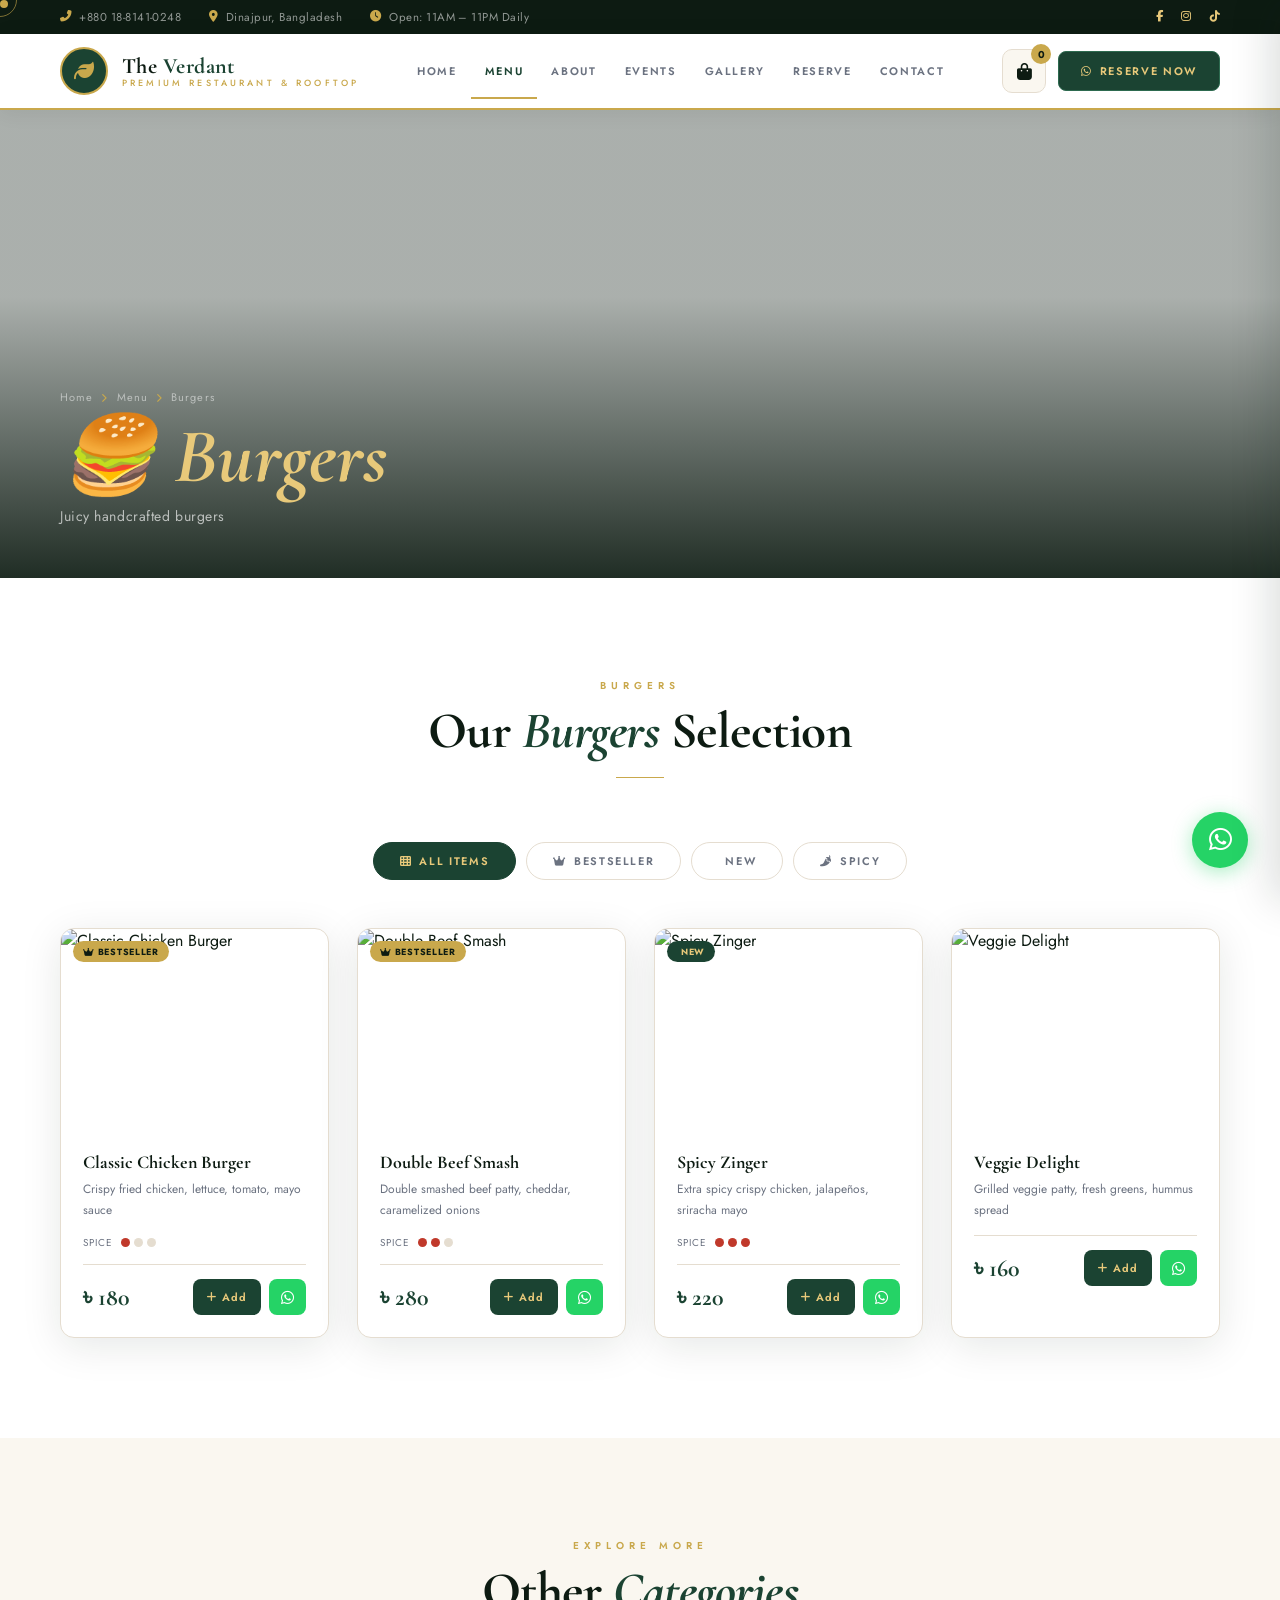
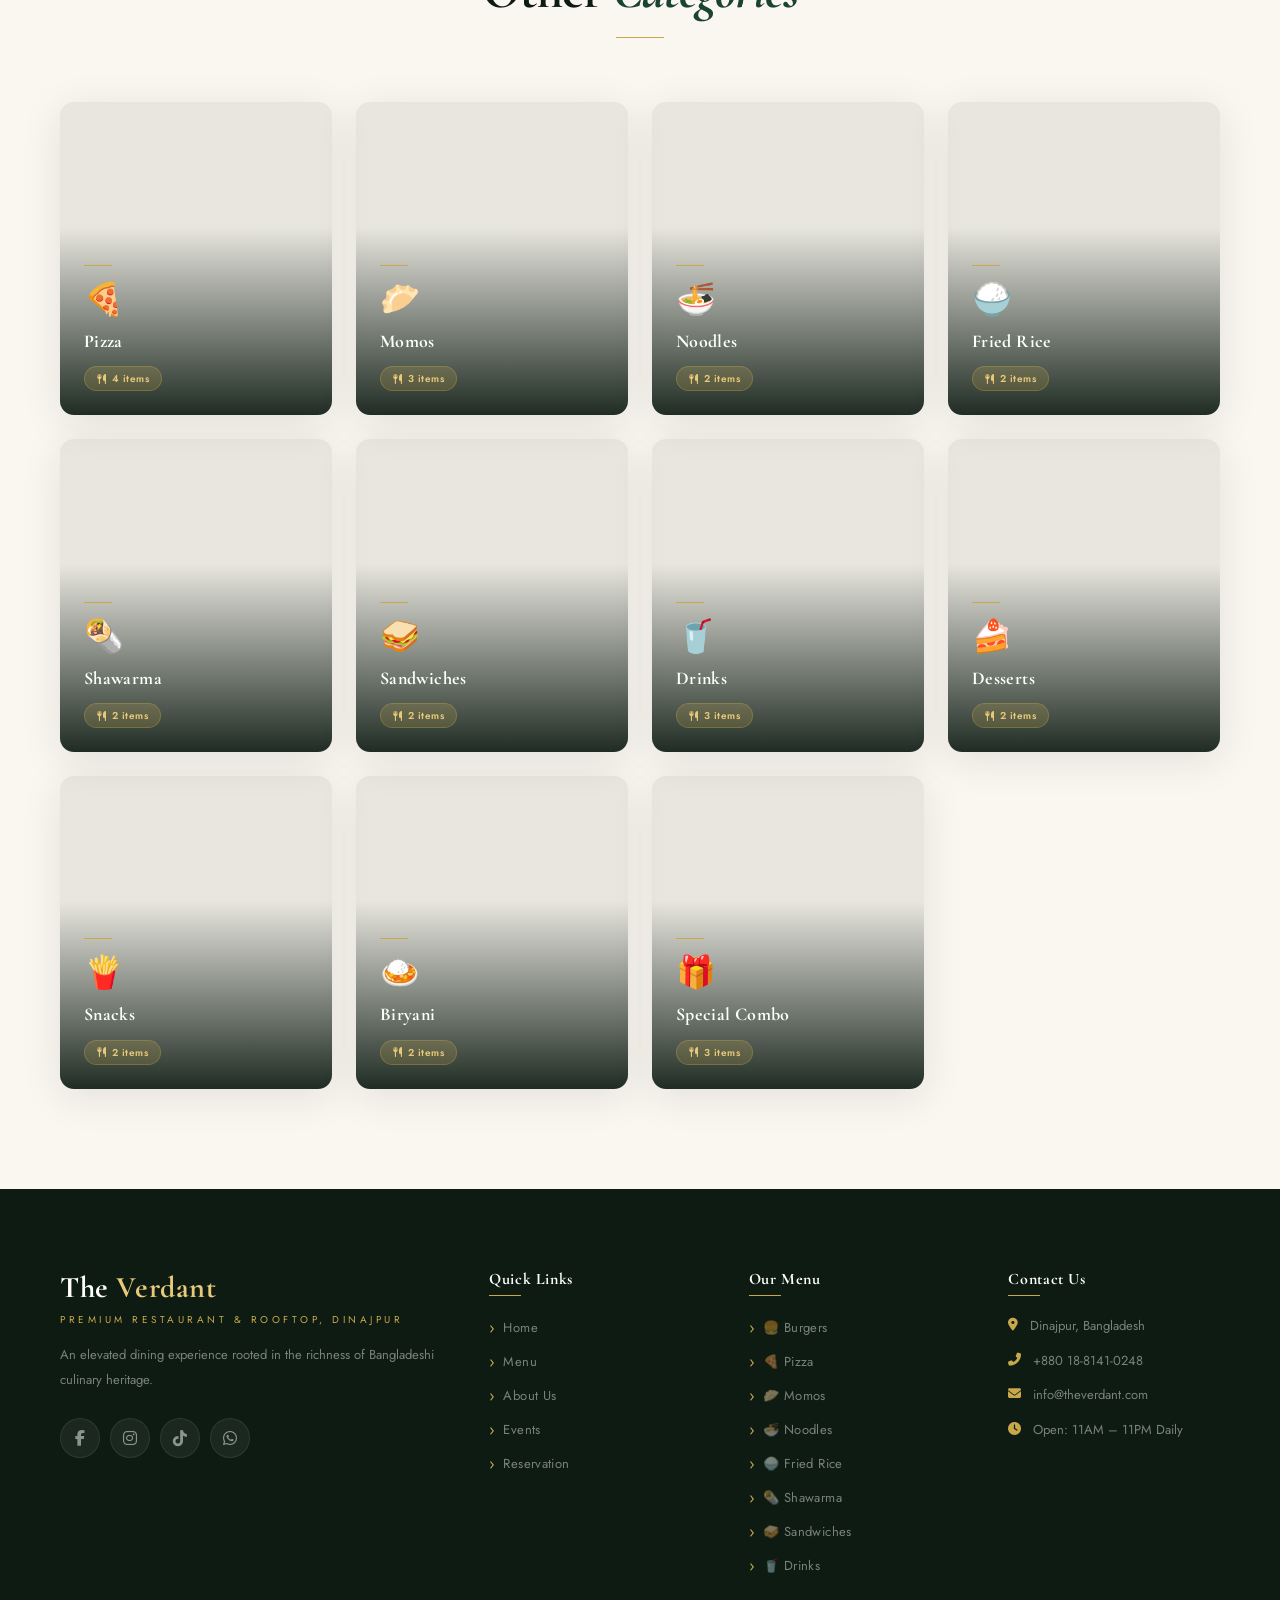
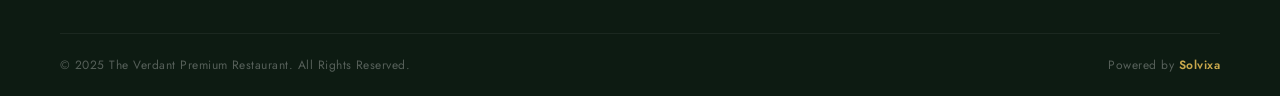
==== commit 15966608: "my second commit" ====
--- a/category.html
+++ b/category.html
@@ -81,7 +81,7 @@
 <!-- TOPBAR -->
 <div class="topbar">
   <div class="topbar-left">
-    <a href="tel:+8801830244478"><i class="fas fa-phone-alt"></i> +880 1X-XXXX-XXXX</a>
+    <a href="tel:+8801830244478"><i class="fas fa-phone-alt"></i> +880 18-8141-0248</a>
     <a href="#"><i class="fas fa-map-marker-alt"></i> Dinajpur, Bangladesh</a>
     <a href="#"><i class="fas fa-clock"></i> Open: 11AM – 11PM Daily</a>
   </div>
@@ -218,7 +218,7 @@
       <div class="footer-col-line"></div>
       <ul class="footer-contact">
         <li><i class="fas fa-map-marker-alt"></i> Dinajpur, Bangladesh</li>
-        <li><i class="fas fa-phone-alt"></i> +880 1X-XXXX-XXXX</li>
+        <li><i class="fas fa-phone-alt"></i> +880 18-8141-0248</li>
         <li><i class="fas fa-envelope"></i> info@theverdant.com</li>
         <li><i class="fas fa-clock"></i> Open: 11AM – 11PM Daily</li>
       </ul>
